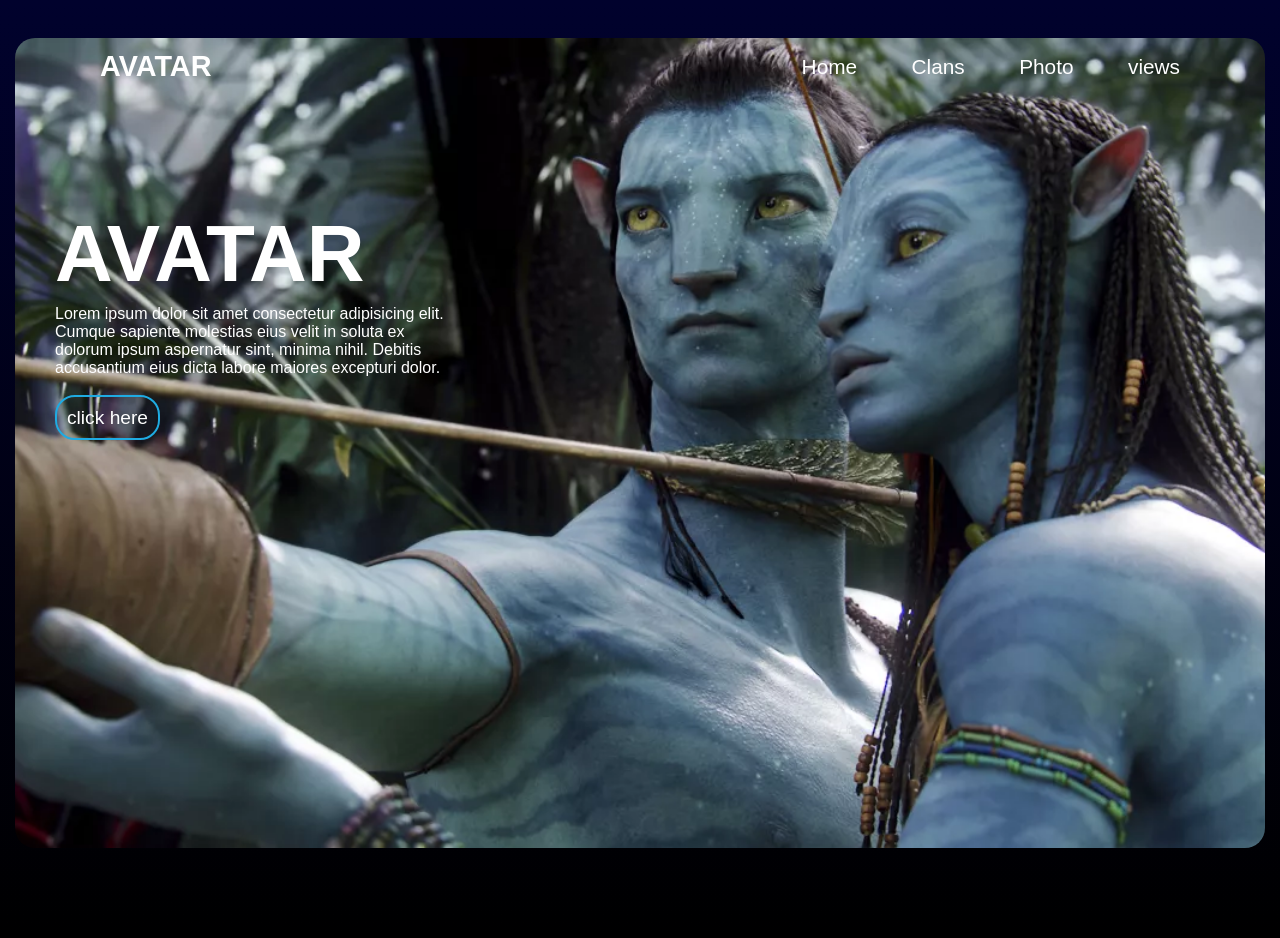
==== index.html @ f75d040c "Add files via upload" ====
<!DOCTYPE html>
<html lang="en">
  <head>
    <meta charset="utf-8" />
    <meta http-equiv="X-UA-Compatible" content="IE=edge" />
    <link rel="stylesheet" href="./style.css" />
    <script src="./java.js"></script>
    <link
      rel="stylesheet"
      href="https://cdnjs.cloudflare.com/ajax/libs/font-awesome/6.7.2/css/all.min.css"
    />
    <meta name="viewport" content="width=device-width, initial-scale=1.0" />
    <title>NABIL</title>
  </head>
  <body>

    <header>
      <div class="container">
        <h2 class="logo">AVATAR</h2>
        <nav>
            <a href="#">Home</a>
            <a href="#">Clans</a>
            <a href="#">Photo</a>
            <a href="#">views</a>
        </nav>
      </div>
    </header>

    <div class="container2">
      <h1>AVATAR</h1>
      <div class="content2">
          <p>Lorem ipsum dolor sit amet consectetur adipisicing elit. Cumque sapiente molestias eius velit in soluta ex dolorum ipsum aspernatur sint, minima nihil. Debitis accusantium eius dicta labore maiores excepturi dolor.</p>
        <a href="#">click here</a>
      </div>
    </div>
    
  </body>
</html>
---- style.css ----
* {
  margin: 0px;
  padding: 0px;
  font-family: sans-serif;
  box-sizing: border-box;
}

body {
  background: linear-gradient(#01022d, #000) no-repeat;
  height: 100vh;
}

.container {
  display: flex;
  align-items: center;
  justify-content: space-between;
  padding: 10px 100px;
  position: absolute;
  width: 100%;
  top: 40px;
  z-index: 2;
}

.container .logo {
  font-size: 1.8em;
  font-weight: 700;
  user-select: none;
  color: white;
}

.container nav a {
  position: relative;
  text-decoration: none;
  font-size: 1.3em;
  font-weight: 500;
  margin-left: 50px;
  color: white;
}

.container nav a::after {
  content: "";
  position: absolute;
  border: 2px solid white;
  width: 100%;
  left: 0;
  bottom: -6px;
  border-radius: 20px;
  transform: scale(0);
  transition: 0.5s;
}

.container nav a:hover::after {
  transform: scale(1);
  transition: 0.5s;
}

.container2 {
  width: 1250px;
  height: 90vh;
  margin: auto;
  margin-top: 2.4rem;
  padding-top: 100px;
  border-radius: 20px;
  padding-left: 40px;
  background: url(./imag/ca-times.brightspotcdn.webp) center center/cover
  no-repeat;
}

.container2 h1 {
  position: relative;
  top: 70px;
  font-size: 5em;
  font-weight: 700;
  margin-bottom: 75px;
  color: white;
}

.content2 p {
  max-width: 400px;
  margin-bottom: 30px;
  color: white;
}

.content2 a {
  text-decoration: none;
  font-size: 1.2em;
  font-weight: 500;
  border: 2px solid #1fabe2;
  padding: 10px;
  color: white;
  border-radius: 20px;
  transition: 0.5s;
}

.content2 a:hover {
  transition: 0.5s;
  background: #2c4ba1;
}
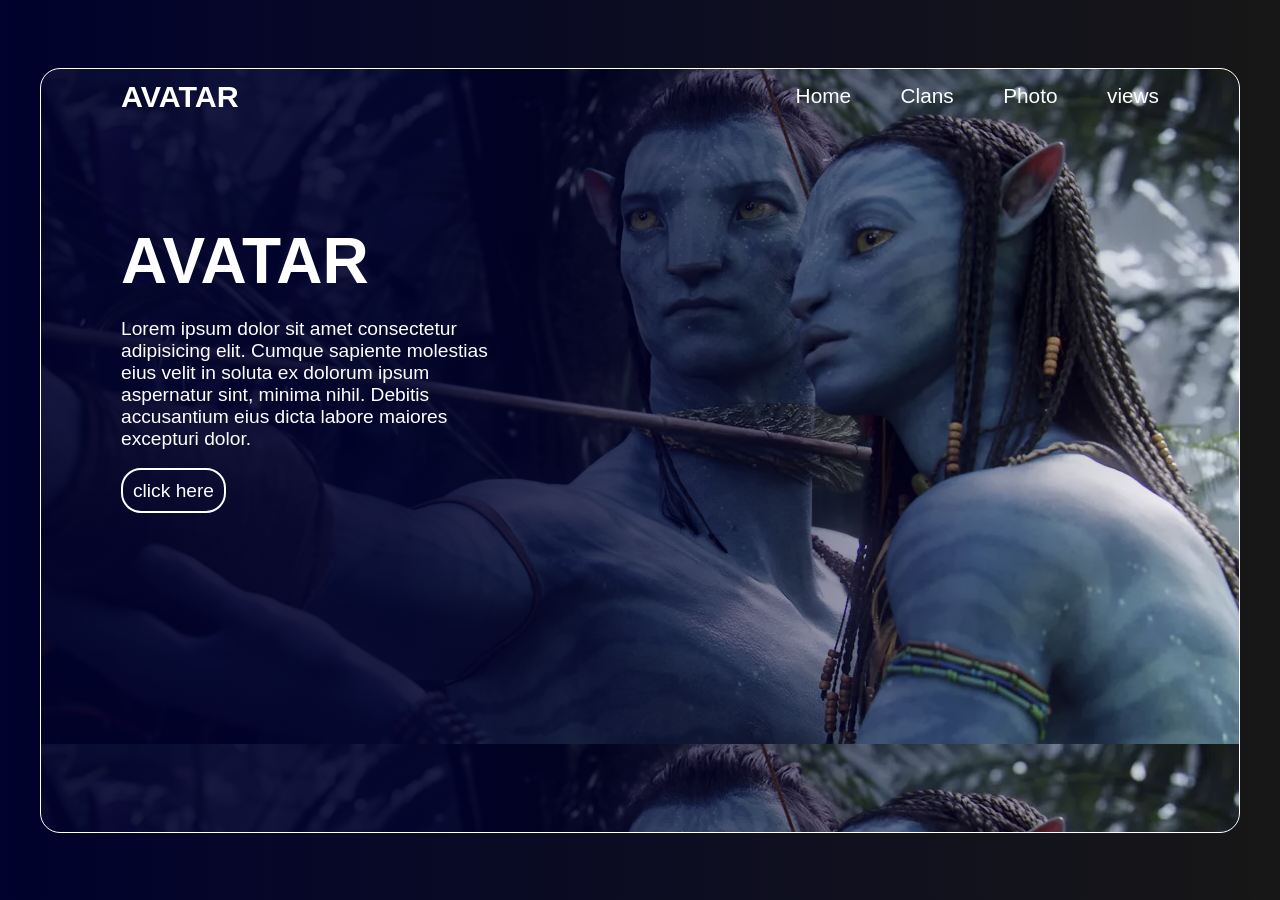
==== commit 9c361c71: "UPD" ====
--- a/index.html
+++ b/index.html
@@ -1,38 +1,38 @@
-<!DOCTYPE html>
-<html lang="en">
-  <head>
-    <meta charset="utf-8" />
-    <meta http-equiv="X-UA-Compatible" content="IE=edge" />
-    <link rel="stylesheet" href="./style.css" />
-    <script src="./java.js"></script>
-    <link
-      rel="stylesheet"
-      href="https://cdnjs.cloudflare.com/ajax/libs/font-awesome/6.7.2/css/all.min.css"
-    />
-    <meta name="viewport" content="width=device-width, initial-scale=1.0" />
-    <title>NABIL</title>
-  </head>
-  <body>
-
-    <header>
-      <div class="container">
-        <h2 class="logo">AVATAR</h2>
-        <nav>
-            <a href="#">Home</a>
-            <a href="#">Clans</a>
-            <a href="#">Photo</a>
-            <a href="#">views</a>
-        </nav>
-      </div>
-    </header>
-
-    <div class="container2">
-      <h1>AVATAR</h1>
-      <div class="content2">
-          <p>Lorem ipsum dolor sit amet consectetur adipisicing elit. Cumque sapiente molestias eius velit in soluta ex dolorum ipsum aspernatur sint, minima nihil. Debitis accusantium eius dicta labore maiores excepturi dolor.</p>
-        <a href="#">click here</a>
-      </div>
-    </div>
-    
-  </body>
-</html>
+<!DOCTYPE html>
+<html lang="en">
+  <head>
+    <meta charset="utf-8" />
+    <meta http-equiv="X-UA-Compatible" content="IE=edge" />
+    <link rel="stylesheet" href="./style1.css" />
+    <link
+      rel="stylesheet"
+      href="https://cdnjs.cloudflare.com/ajax/libs/font-awesome/6.7.2/css/all.min.css"
+    />
+    <meta name="viewport" content="width=device-width, initial-scale=1.0" />
+    <title>NABIL</title>
+  </head>
+  <body>
+    
+    <div class="container">
+    <header>
+      <div class="container1">
+        <h2 class="logo">AVATAR</h2>
+        <nav>
+            <a href="#">Home</a>
+            <a href="#">Clans</a>
+            <a href="#">Photo</a>
+            <a href="#">views</a>
+        </nav>
+      </div>
+    </header>
+  
+    <div class="container2">
+      <h1 class="logo1">AVATAR</h1>
+      <div class="content2">
+          <p>Lorem ipsum dolor sit amet consectetur adipisicing elit. Cumque sapiente molestias eius velit in soluta ex dolorum ipsum aspernatur sint, minima nihil. Debitis accusantium eius dicta labore maiores excepturi dolor.</p>
+        <a href="#">click here</a>
+      </div>
+    </div>
+</div>
+  </body>
+</html>
--- a/style1.css
+++ b/style1.css
@@ -0,0 +1,101 @@
+* {
+    margin: 0px;
+    padding: 0px;
+    font-family: sans-serif;
+    box-sizing: border-box;
+    color: white;
+  }
+  
+  body {
+    background: linear-gradient( to right, #01022d, #000000e8) no-repeat;
+    height: 100vh;
+    display: flex;
+    justify-content: center;
+    align-items: center;
+  }
+
+ .container{
+   background: linear-gradient(to right,#01022de5 30% ,transparent), url(./imag/ca-times.brightspotcdn.webp);
+    width: 1200px;
+    height: 85vh;
+    margin: auto;
+    padding: 10px 80px;
+    border-radius: 20px;
+    border: 1px solid white;
+    transition: .5s;
+ }
+
+ .container:hover{
+   transition: .5s;
+   box-shadow: 3px 3px 40px white;
+ }
+
+ .container1 .logo{
+    font-size: 1.9em;
+    font-weight: 700;
+ }
+
+.container nav a{
+   position: relative;
+   text-decoration: none;
+   font-size: 1.3em;
+   font-weight: 500;
+   margin-left: 45px;
+}
+
+.container nav a::after{
+   content: "";
+   position: absolute;
+   border: 2px solid white;
+   width: 100%;
+   left: 0;
+   bottom: -7px;
+   border-radius: 20px;
+   transform: scale(0);
+   transition: .5s;
+}
+
+.container a:hover::after{
+   transform: scale(1);
+   transition: .5s;
+}
+
+ .container1{
+    display: flex;
+    justify-content: space-between;
+    align-items: center;
+    margin-bottom: 110px;
+ }
+
+ .container2 .logo1{
+    padding-bottom: 20px;
+    font-size: 4em;
+    font-weight: 700;
+ }
+
+ .container2 p{
+    font-size: 1.2em;
+    font-weight: 500;
+    padding-bottom: 30px;
+    max-width: 400px;
+ }
+
+ .container2 a{
+    text-decoration: none;
+    border: 2px solid white;
+    border-radius: 20px;
+    padding: 10px;
+    color: white;
+    font-size: 1.2em;
+    font-weight: 500;
+    transition: .5s;
+    transform: scale(0);
+ }
+
+ .container2 a:hover{
+   transform: scale(1);
+   transition: .5s;
+   background-color: white;
+   color: black;
+ }
+ 
